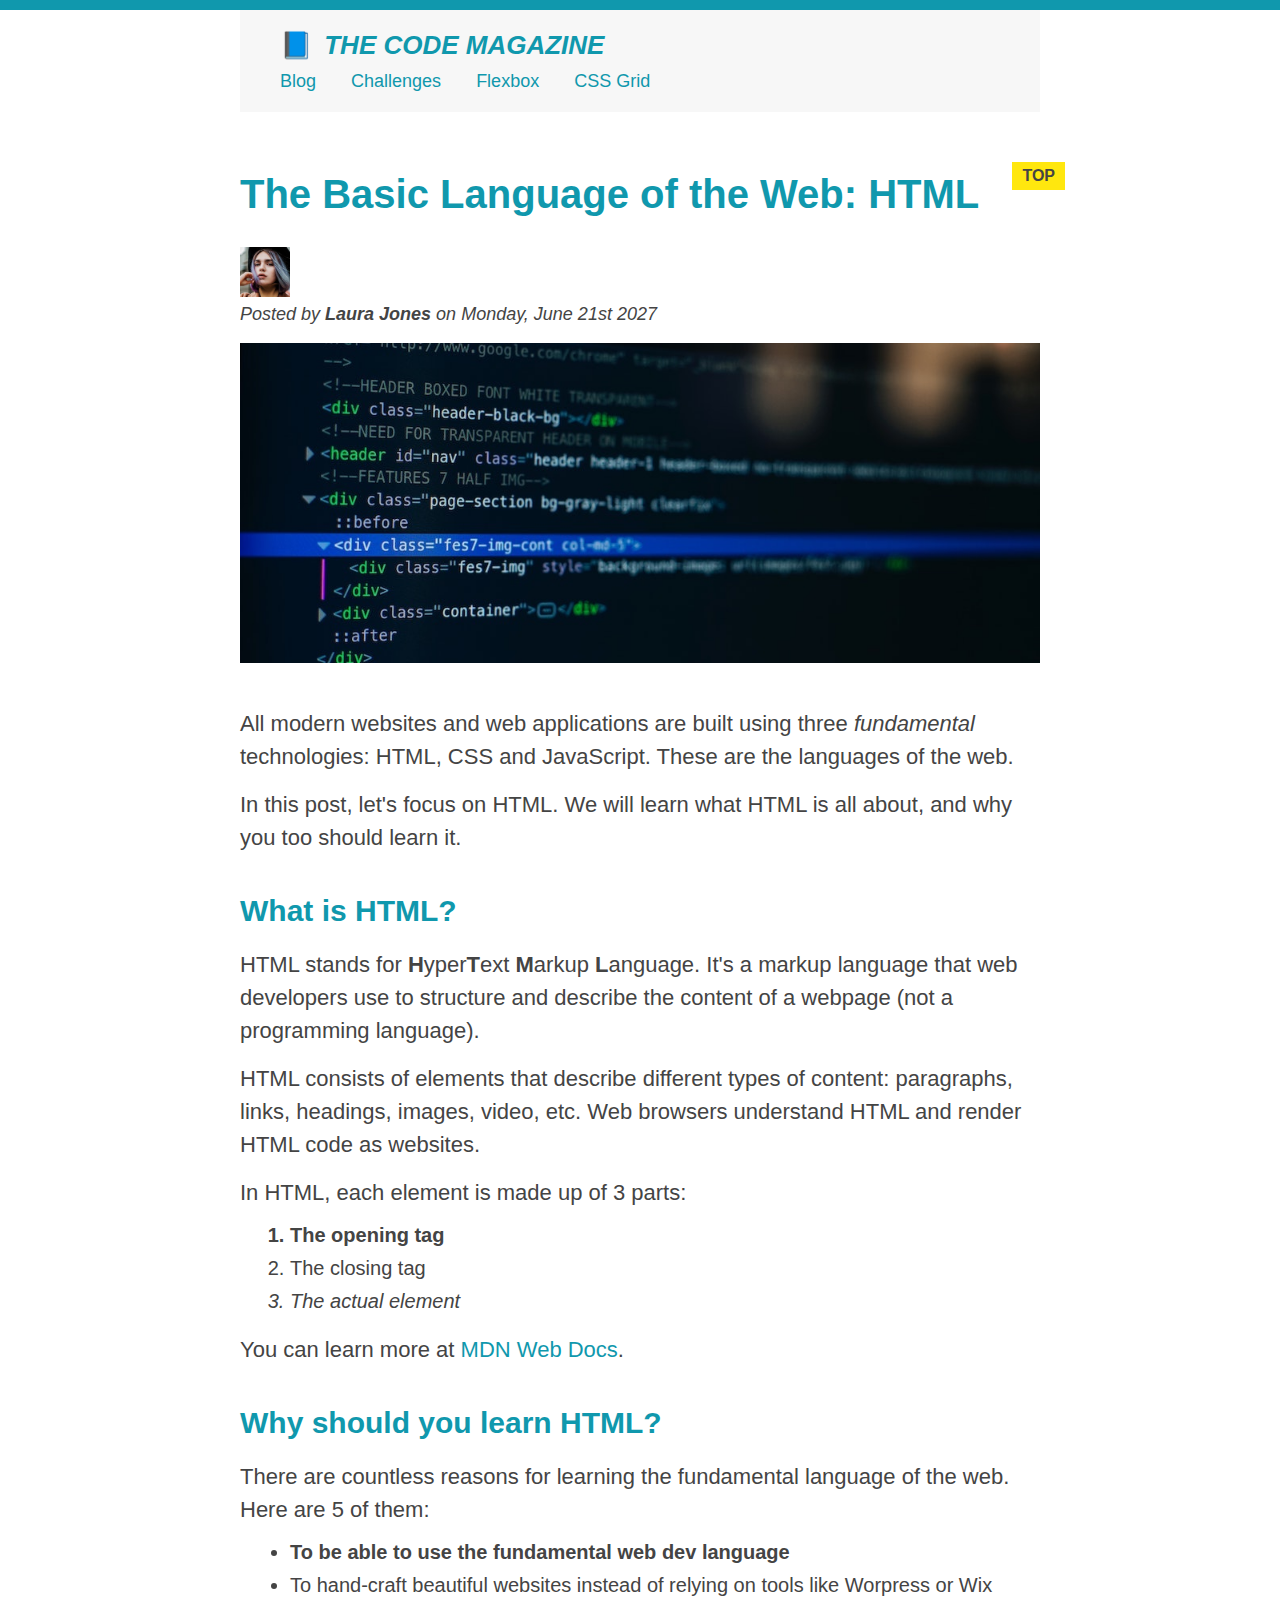
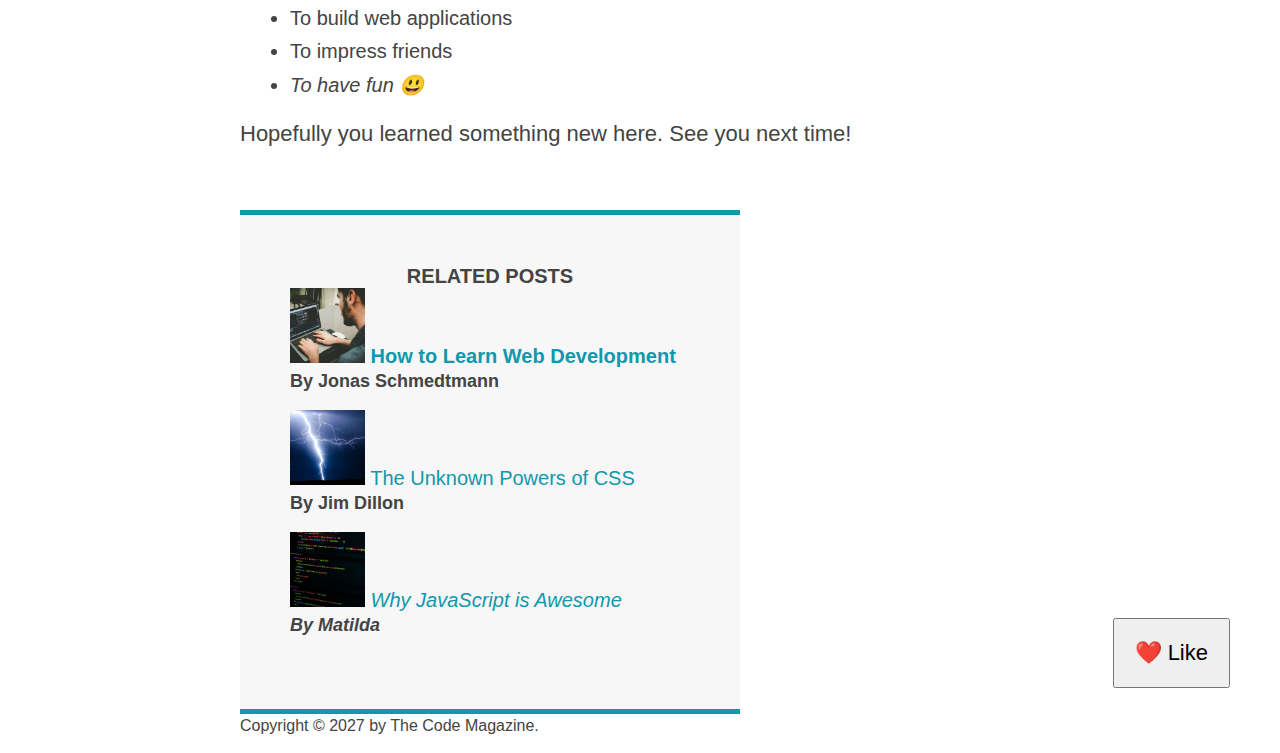
==== layout/index.html @ a83cea3f "init" ====
<!DOCTYPE html>
<html lang="en">
  <head>
    <meta charset="UTF-8" />
    <link href="style.css" rel="stylesheet" />

    <title>The Basic Language of the Web: HTML</title>
  </head>

  <body>
    <!--
    <h1>The Basic Language of the Web: HTML</h1>
    <h2>The Basic Language of the Web: HTML</h2>
    <h3>The Basic Language of the Web: HTML</h3>
    <h4>The Basic Language of the Web: HTML</h4>
    <h5>The Basic Language of the Web: HTML</h5>
    <h6>The Basic Language of the Web: HTML</h6>
    -->

    <div class="container">
      <header class="main-header">
        <h1>📘 The Code Magazine</h1>

        <nav>
          <!-- <strong>This is the navigation</strong> -->
          <a href="blog.html">Blog</a>
          <a href="#">Challenges</a>
          <a href="#">Flexbox</a>
          <a href="#">CSS Grid</a>
        </nav>
      </header>

      <article>
        <header class="post-header">
          <h2>The Basic Language of the Web: HTML</h2>

          <img
            src="img/laura-jones.jpg"
            alt="Headshot of Laura Jones"
            height="50"
            width="50"
          />

          <p id="author">
            Posted by <strong>Laura Jones</strong> on Monday, June 21st 2027
          </p>

          <img
            src="img/post-img.jpg"
            alt="HTML code on a screen"
            width="500"
            height="200"
            class="post-img"
          />
          <button>❤️ Like</button>
        </header>

        <p>
          All modern websites and web applications are built using three
          <em>fundamental</em>
          technologies: HTML, CSS and JavaScript. These are the languages of the
          web.
        </p>

        <p>
          In this post, let's focus on HTML. We will learn what HTML is all
          about, and why you too should learn it.
        </p>

        <h3>What is HTML?</h3>
        <p>
          HTML stands for <strong>H</strong>yper<strong>T</strong>ext
          <strong>M</strong>arkup <strong>L</strong>anguage. It's a markup
          language that web developers use to structure and describe the content
          of a webpage (not a programming language).
        </p>
        <p>
          HTML consists of elements that describe different types of content:
          paragraphs, links, headings, images, video, etc. Web browsers
          understand HTML and render HTML code as websites.
        </p>
        <p>In HTML, each element is made up of 3 parts:</p>

        <ol>
          <li class="first-li">The opening tag</li>
          <li>The closing tag</li>
          <li>The actual element</li>
        </ol>

        <p>
          You can learn more at
          <a
            href="https://developer.mozilla.org/en-US/docs/Web/HTML"
            target="_blank"
            >MDN Web Docs</a
          >.
        </p>

        <h3>Why should you learn HTML?</h3>

        <p>
          There are countless reasons for learning the fundamental language of
          the web. Here are 5 of them:
        </p>

        <ul>
          <li class="first-li">
            To be able to use the fundamental web dev language
          </li>
          <li>
            To hand-craft beautiful websites instead of relying on tools like
            Worpress or Wix
          </li>
          <li>To build web applications</li>
          <li>To impress friends</li>
          <li>To have fun 😃</li>
        </ul>

        <p>Hopefully you learned something new here. See you next time!</p>
      </article>

      <aside>
        <h4>Related posts</h4>

        <ul class="related">
          <li>
            <img
              src="img/related-1.jpg"
              alt="Person programming"
              width="75"
              height="75"
            />
            <a href="#">How to Learn Web Development</a>
            <p class="related-author">By Jonas Schmedtmann</p>
          </li>
          <li>
            <img
              src="img/related-2.jpg"
              alt="Lightning"
              width="75"
              height="75"
            />
            <a href="#">The Unknown Powers of CSS</a>
            <p class="related-author">By Jim Dillon</p>
          </li>
          <li>
            <img
              src="img/related-3.jpg"
              alt="JavaScript code on a screen"
              width="75"
              height="75"
            />
            <a href="#">Why JavaScript is Awesome</a>
            <p class="related-author">By Matilda</p>
          </li>
        </ul>
      </aside>

      <footer>
        <p id="copyright" class="copyright text">
          Copyright &copy; 2027 by The Code Magazine.
        </p>
      </footer>
    </div>
  </body>
</html>
---- layout/style.css ----
* {
  /* border-top: 10px solid #1098ad; */
  margin: 0;
  padding: 0;
}

/* PAGE SECTIONS */
body {
  color: #444;
  font-family: sans-serif;

  border-top: 10px solid #1098ad;
  position: relative;
}

.container {
  width: 800px;
  /* margin-left: auto;
  margin-right: auto; */
  margin: 0 auto;
}

.main-header {
  background-color: #f7f7f7;
  /* padding: 20px;
  padding-left: 40px;
  padding-right: 40px; */
  padding: 20px 40px;
  margin-bottom: 60px;
  /* height: 80px; */
}

nav {
  font-size: 18px;
  /* text-align: center; */
}

article {
  margin-bottom: 60px;
}

.post-header {
  margin-bottom: 40px;
  /* position: relative; */
}

aside {
  background-color: #f7f7f7;
  border-top: 5px solid #1098ad;
  border-bottom: 5px solid #1098ad;
  /* padding-top: 50px;
  padding-bottom: 50px; */
  padding: 50px 0;
  width: 500px;
}

/* SMALLER ELEMENTS */
h1,
h2,
h3 {
  color: #1098ad;
}

h1 {
  font-size: 26px;
  text-transform: uppercase;
  font-style: italic;
}

h2 {
  font-size: 40px;
  margin-bottom: 30px;
}

h3 {
  font-size: 30px;
  margin-bottom: 20px;
  margin-top: 40px;
}

h4 {
  font-size: 20px;
  text-transform: uppercase;
  text-align: center;
}

p {
  font-size: 22px;
  line-height: 1.5;
  margin-bottom: 15px;
}

ul,
ol {
  margin-left: 50px;
  margin-bottom: 20px;
}

li {
  font-size: 20px;
  margin-bottom: 10px;
  /* display: inline; */
}

li:last-child {
  margin-bottom: 0;
}

/* footer p {
  font-size: 16px;
} */

/* article header p {
  font-style: italic;
} */

#author {
  font-style: italic;
  font-size: 18px;
}

#copyright {
  font-size: 16px;
}

.related-author {
  font-size: 18px;
  font-weight: bold;
}

/* ul {
  list-style: none;
} */

.related {
  list-style: none;
}

body {
  /* background-color: orangered; */
}

/* .first-li {
  font-weight: bold;
} */

li:first-child {
  font-weight: bold;
}

li:last-child {
  font-style: italic;
}

li:nth-child(even) {
  /* color: red; */
}

/* Misconception: this won't work! */
article p:first-child {
  color: red;
}

/* Styling links */
a:link {
  color: #1098ad;
  text-decoration: none;
}

a:visited {
  /* color: #777; */
  color: #1098ad;
}

a:hover {
  color: orangered;
  font-weight: bold;
  text-decoration: underline orangered;
}

a:active {
  background-color: black;
  font-style: italic;
}
/* LVHA */

.post-img {
  width: 100%;
  height: auto;
}

nav a:link {
  /* background-color: orangered;
  margin: 20px;
  padding: 20px;

  display: block; */

  margin-right: 30px;
  margin-top: 10px;
  display: inline-block;
}

nav a:link:last-child {
  margin-right: 0;
}

button {
  font-size: 22px;
  padding: 20px;
  cursor: pointer;

  position: absolute;
  /* top: 50px;
  left: 50px; */
  bottom: 50px;
  right: 50px;
}

h1::first-letter {
  font-style: normal;
  margin-right: 5px;
}

h3 + p::first-line {
  /* color: red; */
}

h2 {
  /* background-color: orange; */
  position: relative;
}

h2::before {
  content: "TOP";
  background-color: #ffe70e;
  color: #444;
  font-size: 16px;
  font-weight: bold;
  display: inline-block;
  padding: 5px 10px;
  position: absolute;
  top: -10px;
  right: -25px;
}

/* Resolving conflicts */
/* #copyright {
  color: red;
}

.copyright {
  color: blue;
}

.text {
  color: yellow;
}

footer p {
  color: green !important;
} */

/* nav a:link,
nav p {
  font-size: 18px;
} */
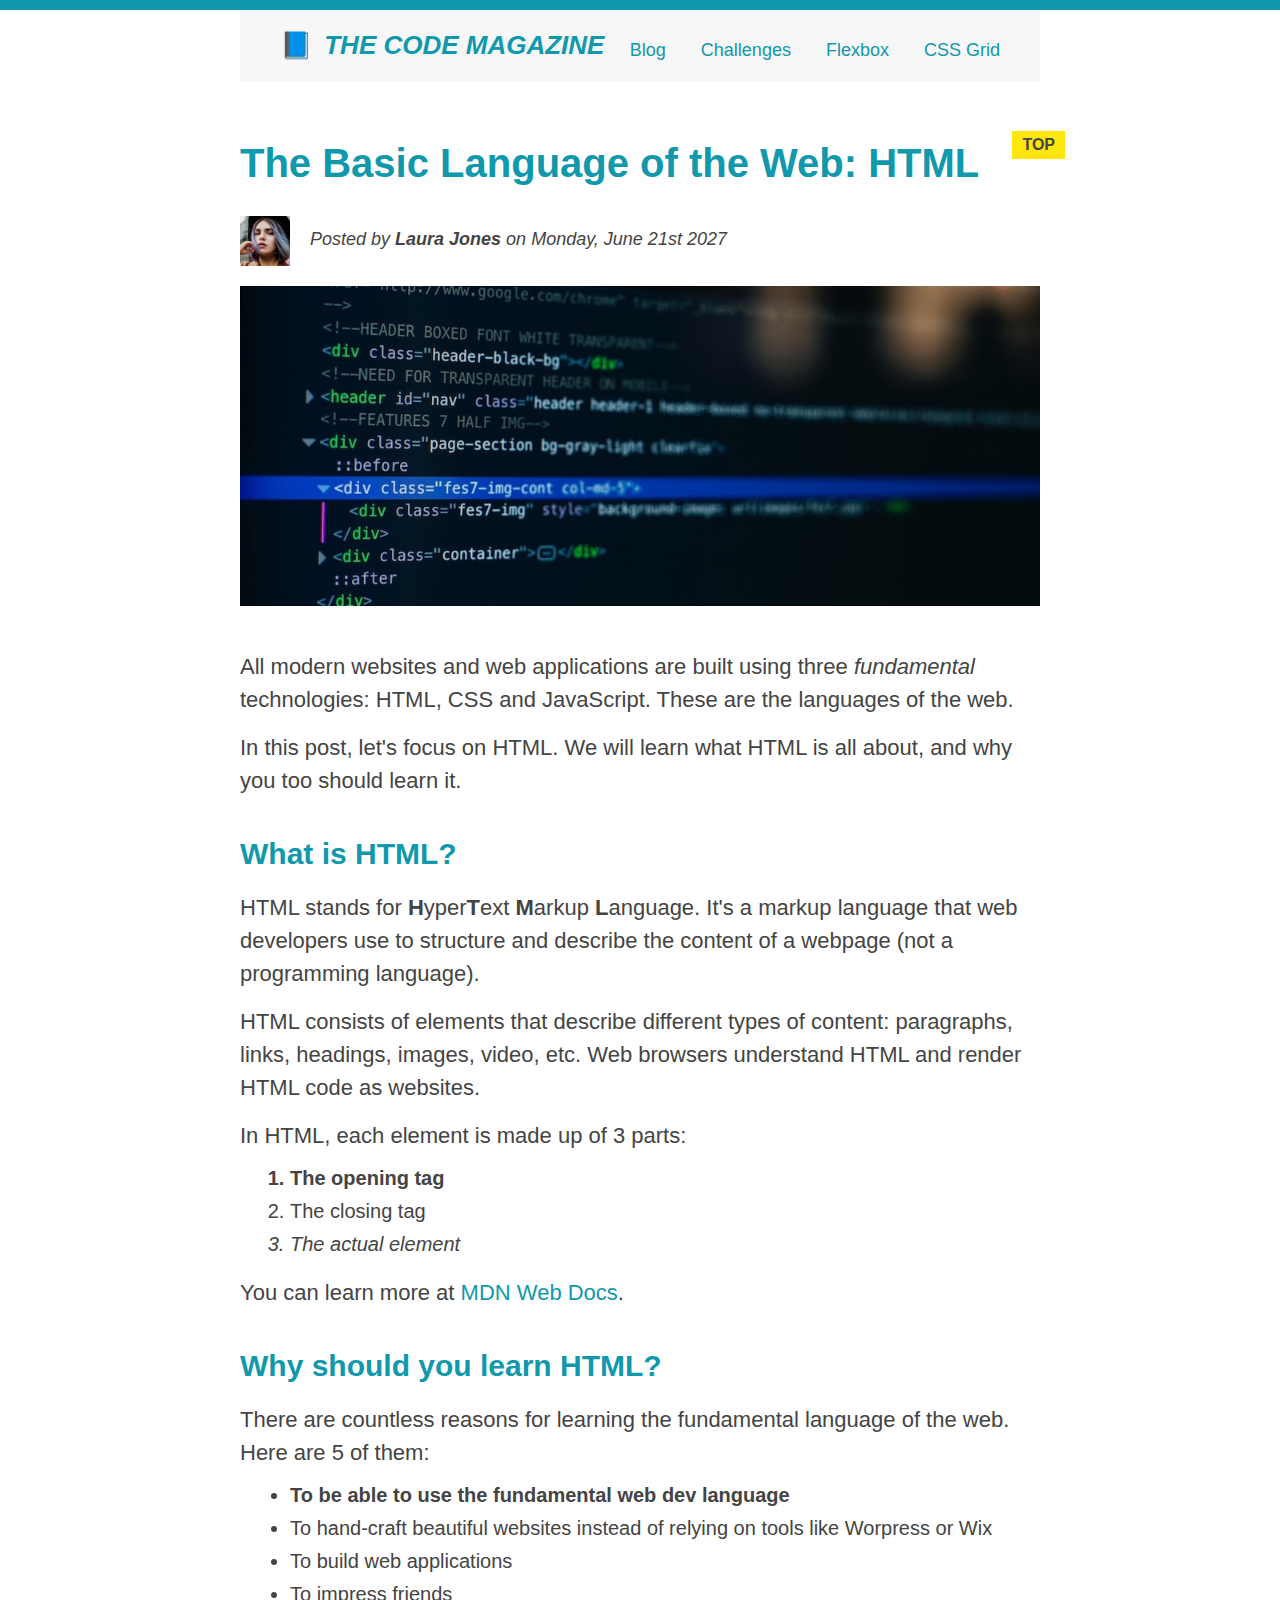
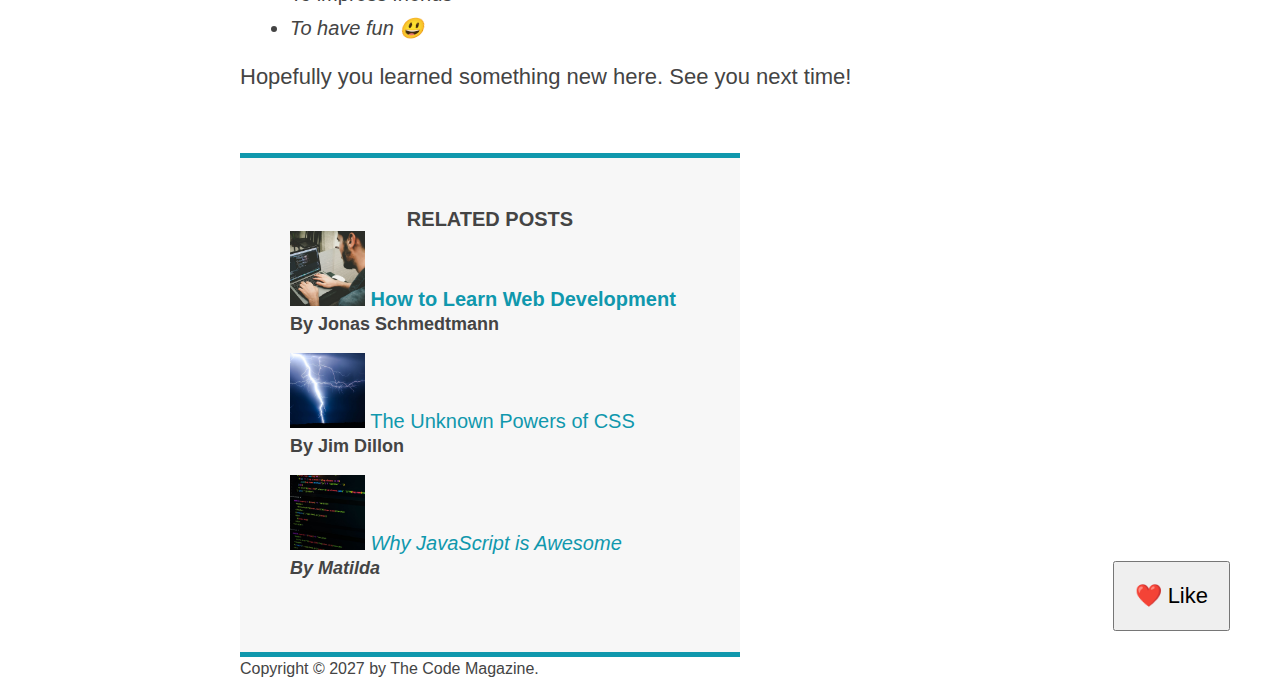
==== commit bee40ff5: "float: collapsing elements and clearfix" ====
--- a/layout/index.html
+++ b/layout/index.html
@@ -18,7 +18,7 @@
     -->
 
     <div class="container">
-      <header class="main-header">
+      <header class="main-header clearfix">
         <h1>📘 The Code Magazine</h1>
 
         <nav>
@@ -39,9 +39,10 @@
             alt="Headshot of Laura Jones"
             height="50"
             width="50"
+            class="author-img"
           />
 
-          <p id="author">
+          <p id="author" class="author">
             Posted by <strong>Laura Jones</strong> on Monday, June 21st 2027
           </p>
 
--- a/layout/style.css
+++ b/layout/style.css
@@ -1,109 +1,109 @@
 * {
-  /* border-top: 10px solid #1098ad; */
-  margin: 0;
-  padding: 0;
+    /* border-top: 10px solid #1098ad; */
+    margin: 0;
+    padding: 0;
 }
 
 /* PAGE SECTIONS */
 body {
-  color: #444;
-  font-family: sans-serif;
-
-  border-top: 10px solid #1098ad;
-  position: relative;
+    color: #444;
+    font-family: sans-serif;
+
+    border-top: 10px solid #1098ad;
+    position: relative;
 }
 
 .container {
-  width: 800px;
-  /* margin-left: auto;
+    width: 800px;
+    /* margin-left: auto;
   margin-right: auto; */
-  margin: 0 auto;
+    margin: 0 auto;
 }
 
 .main-header {
-  background-color: #f7f7f7;
-  /* padding: 20px;
+    background-color: #f7f7f7;
+    /* padding: 20px;
   padding-left: 40px;
   padding-right: 40px; */
-  padding: 20px 40px;
-  margin-bottom: 60px;
-  /* height: 80px; */
+    padding: 20px 40px;
+    margin-bottom: 60px;
+    /* height: 80px; */
 }
 
 nav {
-  font-size: 18px;
-  /* text-align: center; */
+    font-size: 18px;
+    /* text-align: center; */
 }
 
 article {
-  margin-bottom: 60px;
+    margin-bottom: 60px;
 }
 
 .post-header {
-  margin-bottom: 40px;
-  /* position: relative; */
+    margin-bottom: 40px;
+    /* position: relative; */
 }
 
 aside {
-  background-color: #f7f7f7;
-  border-top: 5px solid #1098ad;
-  border-bottom: 5px solid #1098ad;
-  /* padding-top: 50px;
+    background-color: #f7f7f7;
+    border-top: 5px solid #1098ad;
+    border-bottom: 5px solid #1098ad;
+    /* padding-top: 50px;
   padding-bottom: 50px; */
-  padding: 50px 0;
-  width: 500px;
+    padding: 50px 0;
+    width: 500px;
 }
 
 /* SMALLER ELEMENTS */
 h1,
 h2,
 h3 {
-  color: #1098ad;
+    color: #1098ad;
 }
 
 h1 {
-  font-size: 26px;
-  text-transform: uppercase;
-  font-style: italic;
+    font-size: 26px;
+    text-transform: uppercase;
+    font-style: italic;
 }
 
 h2 {
-  font-size: 40px;
-  margin-bottom: 30px;
+    font-size: 40px;
+    margin-bottom: 30px;
 }
 
 h3 {
-  font-size: 30px;
-  margin-bottom: 20px;
-  margin-top: 40px;
+    font-size: 30px;
+    margin-bottom: 20px;
+    margin-top: 40px;
 }
 
 h4 {
-  font-size: 20px;
-  text-transform: uppercase;
-  text-align: center;
+    font-size: 20px;
+    text-transform: uppercase;
+    text-align: center;
 }
 
 p {
-  font-size: 22px;
-  line-height: 1.5;
-  margin-bottom: 15px;
+    font-size: 22px;
+    line-height: 1.5;
+    margin-bottom: 15px;
 }
 
 ul,
 ol {
-  margin-left: 50px;
-  margin-bottom: 20px;
+    margin-left: 50px;
+    margin-bottom: 20px;
 }
 
 li {
-  font-size: 20px;
-  margin-bottom: 10px;
-  /* display: inline; */
+    font-size: 20px;
+    margin-bottom: 10px;
+    /* display: inline; */
 }
 
 li:last-child {
-  margin-bottom: 0;
+    margin-bottom: 0;
 }
 
 /* footer p {
@@ -115,17 +115,17 @@
 } */
 
 #author {
-  font-style: italic;
-  font-size: 18px;
+    font-style: italic;
+    font-size: 18px;
 }
 
 #copyright {
-  font-size: 16px;
+    font-size: 16px;
 }
 
 .related-author {
-  font-size: 18px;
-  font-weight: bold;
+    font-size: 18px;
+    font-weight: bold;
 }
 
 /* ul {
@@ -133,11 +133,11 @@
 } */
 
 .related {
-  list-style: none;
+    list-style: none;
 }
 
 body {
-  /* background-color: orangered; */
+    /* background-color: orangered; */
 }
 
 /* .first-li {
@@ -145,103 +145,103 @@
 } */
 
 li:first-child {
-  font-weight: bold;
+    font-weight: bold;
 }
 
 li:last-child {
-  font-style: italic;
+    font-style: italic;
 }
 
 li:nth-child(even) {
-  /* color: red; */
+    /* color: red; */
 }
 
 /* Misconception: this won't work! */
 article p:first-child {
-  color: red;
+    color: red;
 }
 
 /* Styling links */
 a:link {
-  color: #1098ad;
-  text-decoration: none;
+    color: #1098ad;
+    text-decoration: none;
 }
 
 a:visited {
-  /* color: #777; */
-  color: #1098ad;
+    /* color: #777; */
+    color: #1098ad;
 }
 
 a:hover {
-  color: orangered;
-  font-weight: bold;
-  text-decoration: underline orangered;
+    color: orangered;
+    font-weight: bold;
+    text-decoration: underline orangered;
 }
 
 a:active {
-  background-color: black;
-  font-style: italic;
+    background-color: black;
+    font-style: italic;
 }
 /* LVHA */
 
 .post-img {
-  width: 100%;
-  height: auto;
+    width: 100%;
+    height: auto;
 }
 
 nav a:link {
-  /* background-color: orangered;
+    /* background-color: orangered;
   margin: 20px;
   padding: 20px;
 
   display: block; */
 
-  margin-right: 30px;
-  margin-top: 10px;
-  display: inline-block;
+    margin-right: 30px;
+    margin-top: 10px;
+    display: inline-block;
 }
 
 nav a:link:last-child {
-  margin-right: 0;
+    margin-right: 0;
 }
 
 button {
-  font-size: 22px;
-  padding: 20px;
-  cursor: pointer;
-
-  position: absolute;
-  /* top: 50px;
+    font-size: 22px;
+    padding: 20px;
+    cursor: pointer;
+
+    position: absolute;
+    /* top: 50px;
   left: 50px; */
-  bottom: 50px;
-  right: 50px;
+    bottom: 50px;
+    right: 50px;
 }
 
 h1::first-letter {
-  font-style: normal;
-  margin-right: 5px;
+    font-style: normal;
+    margin-right: 5px;
 }
 
 h3 + p::first-line {
-  /* color: red; */
+    /* color: red; */
 }
 
 h2 {
-  /* background-color: orange; */
-  position: relative;
+    /* background-color: orange; */
+    position: relative;
 }
 
 h2::before {
-  content: "TOP";
-  background-color: #ffe70e;
-  color: #444;
-  font-size: 16px;
-  font-weight: bold;
-  display: inline-block;
-  padding: 5px 10px;
-  position: absolute;
-  top: -10px;
-  right: -25px;
+    content: 'TOP';
+    background-color: #ffe70e;
+    color: #444;
+    font-size: 16px;
+    font-weight: bold;
+    display: inline-block;
+    padding: 5px 10px;
+    position: absolute;
+    top: -10px;
+    right: -25px;
 }
 
 /* Resolving conflicts */
@@ -265,3 +265,30 @@
 nav p {
   font-size: 18px;
 } */
+/*: floats */
+
+.author-img {
+    float: left;
+    margin-bottom: 20px;
+}
+
+.author {
+    float: left;
+    margin: 10px 0 0 20px;
+}
+
+/*> collapsing elements */
+h1 {
+    float: left;
+}
+nav {
+    float: right;
+}
+
+/*' add class clearfix and pseudo element after to clear floats */
+
+.clearfix::after {
+    content: '';
+    clear: both;
+    display: block;
+}
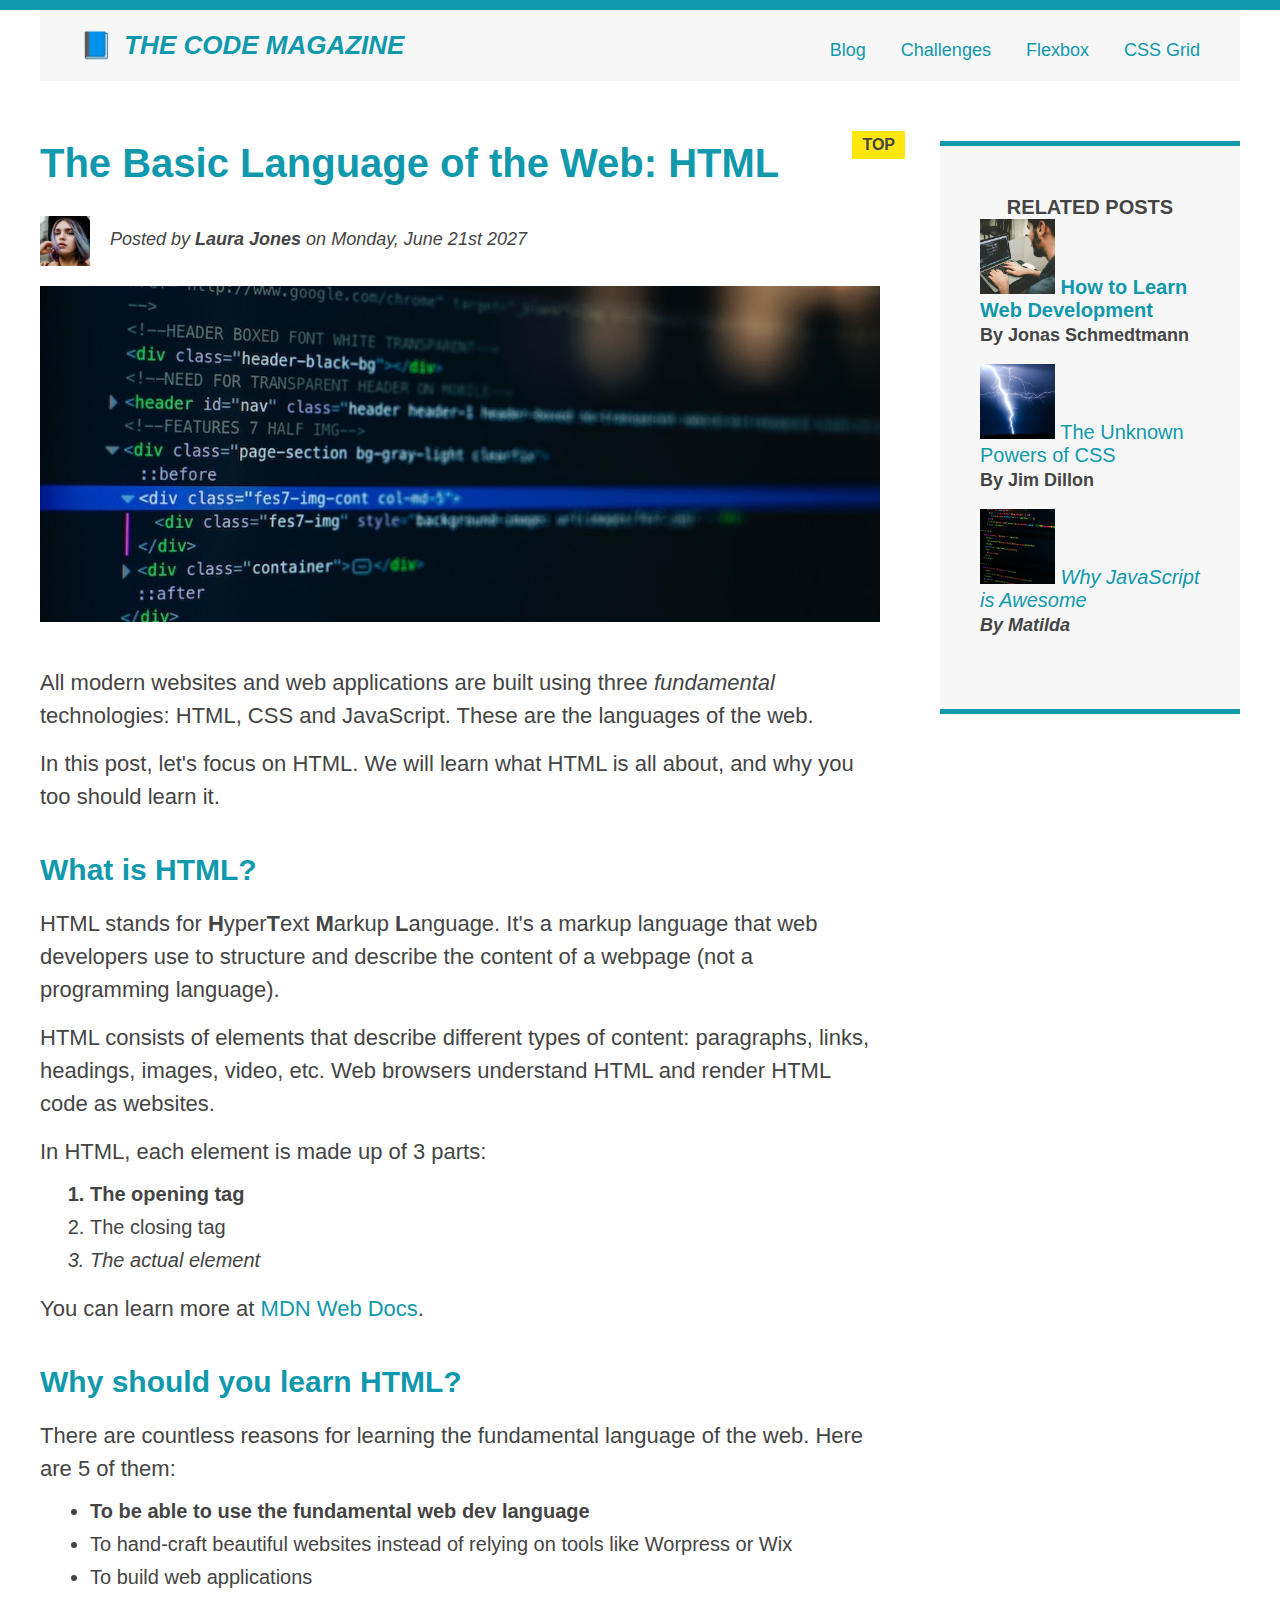
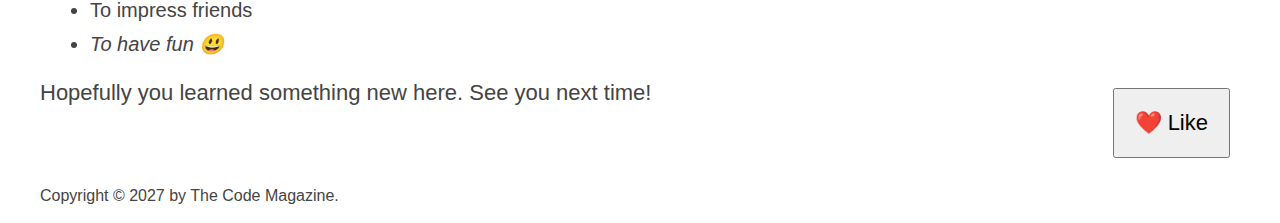
==== commit 185240c0: "flex property" ====
--- a/layout/index.html
+++ b/layout/index.html
@@ -1,14 +1,14 @@
 <!DOCTYPE html>
 <html lang="en">
-  <head>
-    <meta charset="UTF-8" />
-    <link href="style.css" rel="stylesheet" />
+    <head>
+        <meta charset="UTF-8" />
+        <link href="style.css" rel="stylesheet" />
 
-    <title>The Basic Language of the Web: HTML</title>
-  </head>
+        <title>The Basic Language of the Web: HTML</title>
+    </head>
 
-  <body>
-    <!--
+    <body>
+        <!--
     <h1>The Basic Language of the Web: HTML</h1>
     <h2>The Basic Language of the Web: HTML</h2>
     <h3>The Basic Language of the Web: HTML</h3>
@@ -17,151 +17,157 @@
     <h6>The Basic Language of the Web: HTML</h6>
     -->
 
-    <div class="container">
-      <header class="main-header clearfix">
-        <h1>📘 The Code Magazine</h1>
+        <div class="container">
+            <header class="main-header clearfix">
+                <h1>📘 The Code Magazine</h1>
 
-        <nav>
-          <!-- <strong>This is the navigation</strong> -->
-          <a href="blog.html">Blog</a>
-          <a href="#">Challenges</a>
-          <a href="#">Flexbox</a>
-          <a href="#">CSS Grid</a>
-        </nav>
-      </header>
+                <nav>
+                    <!-- <strong>This is the navigation</strong> -->
+                    <a href="blog.html">Blog</a>
+                    <a href="#">Challenges</a>
+                    <a href="flexbox.html">Flexbox</a>
+                    <a href="css-grid.html">CSS Grid</a>
+                </nav>
+            </header>
 
-      <article>
-        <header class="post-header">
-          <h2>The Basic Language of the Web: HTML</h2>
+            <article>
+                <header class="post-header">
+                    <h2>The Basic Language of the Web: HTML</h2>
 
-          <img
-            src="img/laura-jones.jpg"
-            alt="Headshot of Laura Jones"
-            height="50"
-            width="50"
-            class="author-img"
-          />
+                    <img
+                        src="img/laura-jones.jpg"
+                        alt="Headshot of Laura Jones"
+                        height="50"
+                        width="50"
+                        class="author-img"
+                    />
 
-          <p id="author" class="author">
-            Posted by <strong>Laura Jones</strong> on Monday, June 21st 2027
-          </p>
+                    <p id="author" class="author">
+                        Posted by <strong>Laura Jones</strong> on Monday, June
+                        21st 2027
+                    </p>
 
-          <img
-            src="img/post-img.jpg"
-            alt="HTML code on a screen"
-            width="500"
-            height="200"
-            class="post-img"
-          />
-          <button>❤️ Like</button>
-        </header>
+                    <img
+                        src="img/post-img.jpg"
+                        alt="HTML code on a screen"
+                        width="500"
+                        height="200"
+                        class="post-img"
+                    />
+                    <button>❤️ Like</button>
+                </header>
 
-        <p>
-          All modern websites and web applications are built using three
-          <em>fundamental</em>
-          technologies: HTML, CSS and JavaScript. These are the languages of the
-          web.
-        </p>
+                <p>
+                    All modern websites and web applications are built using
+                    three
+                    <em>fundamental</em>
+                    technologies: HTML, CSS and JavaScript. These are the
+                    languages of the web.
+                </p>
 
-        <p>
-          In this post, let's focus on HTML. We will learn what HTML is all
-          about, and why you too should learn it.
-        </p>
+                <p>
+                    In this post, let's focus on HTML. We will learn what HTML
+                    is all about, and why you too should learn it.
+                </p>
 
-        <h3>What is HTML?</h3>
-        <p>
-          HTML stands for <strong>H</strong>yper<strong>T</strong>ext
-          <strong>M</strong>arkup <strong>L</strong>anguage. It's a markup
-          language that web developers use to structure and describe the content
-          of a webpage (not a programming language).
-        </p>
-        <p>
-          HTML consists of elements that describe different types of content:
-          paragraphs, links, headings, images, video, etc. Web browsers
-          understand HTML and render HTML code as websites.
-        </p>
-        <p>In HTML, each element is made up of 3 parts:</p>
+                <h3>What is HTML?</h3>
+                <p>
+                    HTML stands for <strong>H</strong>yper<strong>T</strong>ext
+                    <strong>M</strong>arkup <strong>L</strong>anguage. It's a
+                    markup language that web developers use to structure and
+                    describe the content of a webpage (not a programming
+                    language).
+                </p>
+                <p>
+                    HTML consists of elements that describe different types of
+                    content: paragraphs, links, headings, images, video, etc.
+                    Web browsers understand HTML and render HTML code as
+                    websites.
+                </p>
+                <p>In HTML, each element is made up of 3 parts:</p>
 
-        <ol>
-          <li class="first-li">The opening tag</li>
-          <li>The closing tag</li>
-          <li>The actual element</li>
-        </ol>
+                <ol>
+                    <li class="first-li">The opening tag</li>
+                    <li>The closing tag</li>
+                    <li>The actual element</li>
+                </ol>
 
-        <p>
-          You can learn more at
-          <a
-            href="https://developer.mozilla.org/en-US/docs/Web/HTML"
-            target="_blank"
-            >MDN Web Docs</a
-          >.
-        </p>
+                <p>
+                    You can learn more at
+                    <a
+                        href="https://developer.mozilla.org/en-US/docs/Web/HTML"
+                        target="_blank"
+                        >MDN Web Docs</a
+                    >.
+                </p>
 
-        <h3>Why should you learn HTML?</h3>
+                <h3>Why should you learn HTML?</h3>
 
-        <p>
-          There are countless reasons for learning the fundamental language of
-          the web. Here are 5 of them:
-        </p>
+                <p>
+                    There are countless reasons for learning the fundamental
+                    language of the web. Here are 5 of them:
+                </p>
 
-        <ul>
-          <li class="first-li">
-            To be able to use the fundamental web dev language
-          </li>
-          <li>
-            To hand-craft beautiful websites instead of relying on tools like
-            Worpress or Wix
-          </li>
-          <li>To build web applications</li>
-          <li>To impress friends</li>
-          <li>To have fun 😃</li>
-        </ul>
+                <ul>
+                    <li class="first-li">
+                        To be able to use the fundamental web dev language
+                    </li>
+                    <li>
+                        To hand-craft beautiful websites instead of relying on
+                        tools like Worpress or Wix
+                    </li>
+                    <li>To build web applications</li>
+                    <li>To impress friends</li>
+                    <li>To have fun 😃</li>
+                </ul>
 
-        <p>Hopefully you learned something new here. See you next time!</p>
-      </article>
+                <p>
+                    Hopefully you learned something new here. See you next time!
+                </p>
+            </article>
 
-      <aside>
-        <h4>Related posts</h4>
+            <aside>
+                <h4>Related posts</h4>
 
-        <ul class="related">
-          <li>
-            <img
-              src="img/related-1.jpg"
-              alt="Person programming"
-              width="75"
-              height="75"
-            />
-            <a href="#">How to Learn Web Development</a>
-            <p class="related-author">By Jonas Schmedtmann</p>
-          </li>
-          <li>
-            <img
-              src="img/related-2.jpg"
-              alt="Lightning"
-              width="75"
-              height="75"
-            />
-            <a href="#">The Unknown Powers of CSS</a>
-            <p class="related-author">By Jim Dillon</p>
-          </li>
-          <li>
-            <img
-              src="img/related-3.jpg"
-              alt="JavaScript code on a screen"
-              width="75"
-              height="75"
-            />
-            <a href="#">Why JavaScript is Awesome</a>
-            <p class="related-author">By Matilda</p>
-          </li>
-        </ul>
-      </aside>
+                <ul class="related">
+                    <li>
+                        <img
+                            src="img/related-1.jpg"
+                            alt="Person programming"
+                            width="75"
+                            height="75"
+                        />
+                        <a href="#">How to Learn Web Development</a>
+                        <p class="related-author">By Jonas Schmedtmann</p>
+                    </li>
+                    <li>
+                        <img
+                            src="img/related-2.jpg"
+                            alt="Lightning"
+                            width="75"
+                            height="75"
+                        />
+                        <a href="#">The Unknown Powers of CSS</a>
+                        <p class="related-author">By Jim Dillon</p>
+                    </li>
+                    <li>
+                        <img
+                            src="img/related-3.jpg"
+                            alt="JavaScript code on a screen"
+                            width="75"
+                            height="75"
+                        />
+                        <a href="#">Why JavaScript is Awesome</a>
+                        <p class="related-author">By Matilda</p>
+                    </li>
+                </ul>
+            </aside>
 
-      <footer>
-        <p id="copyright" class="copyright text">
-          Copyright &copy; 2027 by The Code Magazine.
-        </p>
-      </footer>
-    </div>
-  </body>
+            <footer>
+                <p id="copyright" class="copyright text">
+                    Copyright &copy; 2027 by The Code Magazine.
+                </p>
+            </footer>
+        </div>
+    </body>
 </html>
--- a/layout/style.css
+++ b/layout/style.css
@@ -14,7 +14,7 @@
 }
 
 .container {
-    width: 800px;
+    width: 1200px;
     /* margin-left: auto;
   margin-right: auto; */
     margin: 0 auto;
@@ -134,6 +134,7 @@
 
 .related {
     list-style: none;
+    margin-left: 0;
 }
 
 body {
@@ -292,3 +293,27 @@
     clear: both;
     display: block;
 }
+
+/*: simple float layout */
+article{
+  float:left;
+  width: 70%
+
+}
+
+
+/*> border-box */
+aside{
+  box-sizing:border-box;
+  float: right;
+  width: 25%;
+  padding: 50px 40px;
+}
+
+
+/*' we dont need a clearfix because we can use footer to call clear property */
+footer{
+  clear:both
+}
+
+
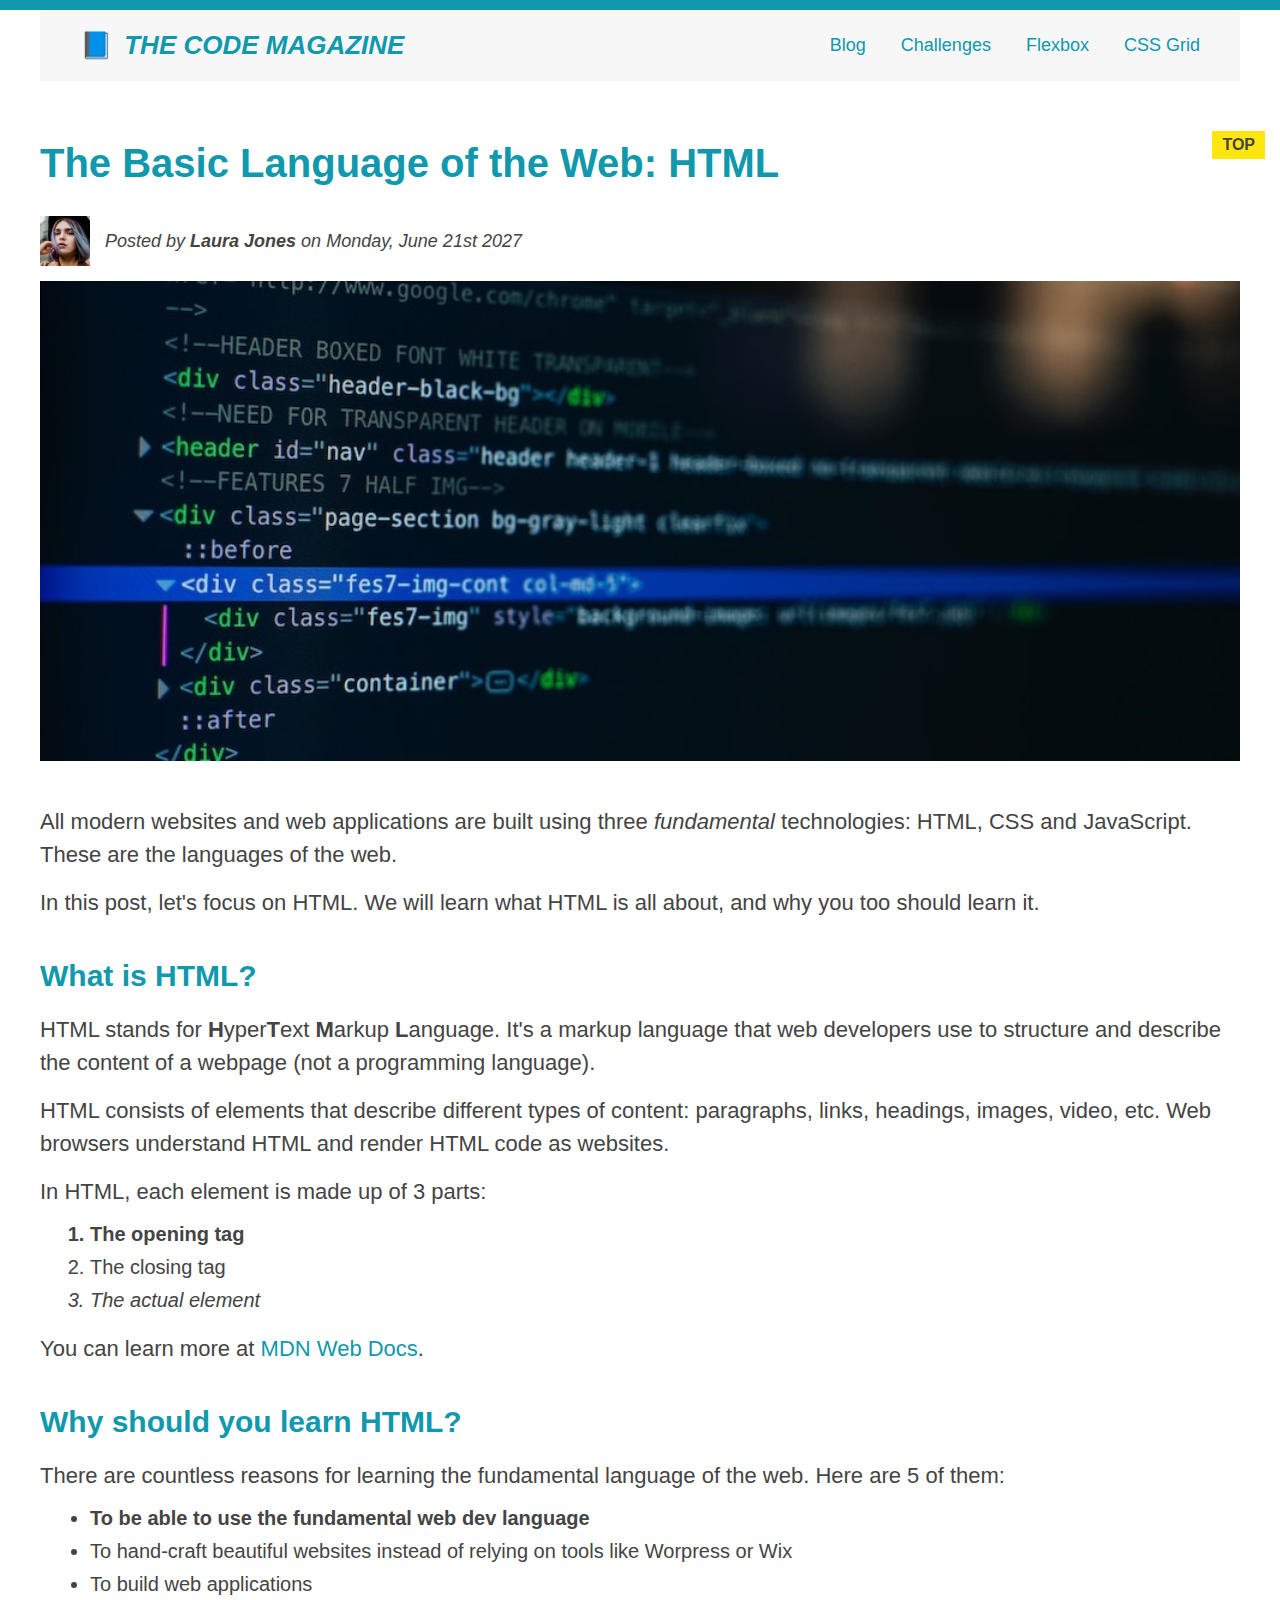
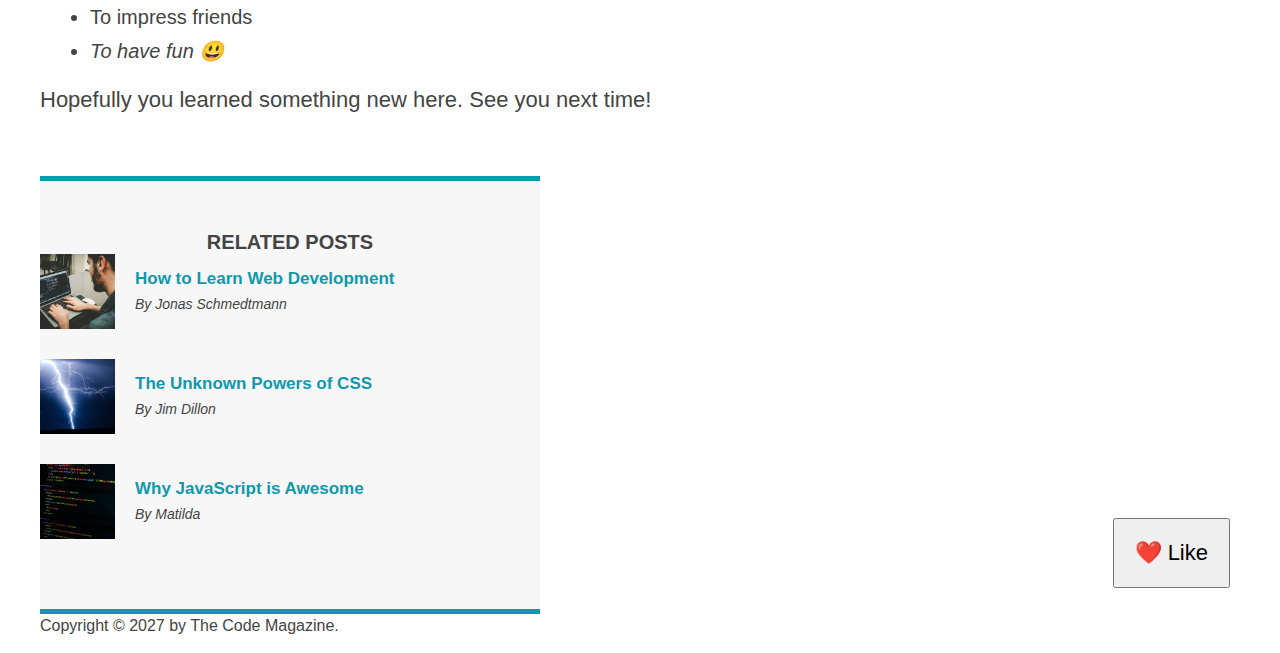
==== commit 10294baa: "simple flexbox  WIP" ====
--- a/layout/index.html
+++ b/layout/index.html
@@ -33,20 +33,20 @@
             <article>
                 <header class="post-header">
                     <h2>The Basic Language of the Web: HTML</h2>
+                    <div class="author-box">
+                        <img
+                            src="img/laura-jones.jpg"
+                            alt="Headshot of Laura Jones"
+                            height="50"
+                            width="50"
+                            class="author-img"
+                        />
 
-                    <img
-                        src="img/laura-jones.jpg"
-                        alt="Headshot of Laura Jones"
-                        height="50"
-                        width="50"
-                        class="author-img"
-                    />
-
-                    <p id="author" class="author">
-                        Posted by <strong>Laura Jones</strong> on Monday, June
-                        21st 2027
-                    </p>
-
+                        <p id="author" class="author">
+                            Posted by <strong>Laura Jones</strong> on Monday,
+                            June 21st 2027
+                        </p>
+                    </div>
                     <img
                         src="img/post-img.jpg"
                         alt="HTML code on a screen"
@@ -130,35 +130,44 @@
                 <h4>Related posts</h4>
 
                 <ul class="related">
-                    <li>
+                    <li class="related-post">
                         <img
                             src="img/related-1.jpg"
                             alt="Person programming"
                             width="75"
                             height="75"
                         />
-                        <a href="#">How to Learn Web Development</a>
-                        <p class="related-author">By Jonas Schmedtmann</p>
+                        <div>
+
+                            <a href="#" class="related-link">How to Learn Web Development</a>
+                            <p class="related-author">By Jonas Schmedtmann</p>
+                        </div>
                     </li>
-                    <li>
+                    <li class="related-post">
                         <img
                             src="img/related-2.jpg"
                             alt="Lightning"
                             width="75"
                             height="75"
                         />
-                        <a href="#">The Unknown Powers of CSS</a>
-                        <p class="related-author">By Jim Dillon</p>
+                        <div>
+
+                            <a href="#" class="related-link">The Unknown Powers of CSS</a>
+                            <p class="related-author">By Jim Dillon</p>
+                        </div>
                     </li>
-                    <li>
+                    <li class="related-post">
                         <img
                             src="img/related-3.jpg"
                             alt="JavaScript code on a screen"
                             width="75"
                             height="75"
                         />
-                        <a href="#">Why JavaScript is Awesome</a>
-                        <p class="related-author">By Matilda</p>
+                        <div>
+
+                            <a href="#" class="related-link">Why JavaScript is Awesome</a>
+                            <p class="related-author">By Matilda</p>
+                        </div>
                     </li>
                 </ul>
             </aside>
--- a/layout/style.css
+++ b/layout/style.css
@@ -198,7 +198,6 @@
   display: block; */
 
     margin-right: 30px;
-    margin-top: 10px;
     display: inline-block;
 }
 
@@ -267,7 +266,7 @@
   font-size: 18px;
 } */
 /*: floats */
-
+/* 
 .author-img {
     float: left;
     margin-bottom: 20px;
@@ -276,44 +275,81 @@
 .author {
     float: left;
     margin: 10px 0 0 20px;
-}
+} */
 
 /*> collapsing elements */
-h1 {
+/* h1 {
     float: left;
 }
 nav {
     float: right;
-}
+} */
 
 /*' add class clearfix and pseudo element after to clear floats */
-
+/* 
 .clearfix::after {
     content: '';
     clear: both;
     display: block;
-}
+} */
 
 /*: simple float layout */
-article{
+/* article{
   float:left;
   width: 70%
 
 }
-
+ */
 
 /*> border-box */
-aside{
+/* aside{
   box-sizing:border-box;
   float: right;
   width: 25%;
   padding: 50px 40px;
-}
-
+} */
 
 /*' we dont need a clearfix because we can use footer to call clear property */
-footer{
+/* footer{
   clear:both
-}
-
-
+} */
+
+/*: use flexbox */
+
+.main-header {
+    display: flex;
+    align-items: center;
+    justify-content: space-between;
+}
+
+.author-box {
+    display: flex;
+    align-items: center;
+    margin-bottom: 15px;
+}
+
+.author {
+    margin-bottom: 0;
+    margin-left: 15px;
+}
+
+.related-post {
+    display: flex;
+    align-items: center;
+    gap:20px; 
+    margin-bottom: 30px;
+}
+.related-link:link {
+    font-size: 17px;
+    font-weight: bold;
+    font-style: normal;
+    display: block;
+    margin-bottom: 5px;
+}
+
+.related-author {
+    margin-bottom: 0;
+    font-size: 14px;
+    font-weight: normal;
+    font-style: italic;
+}
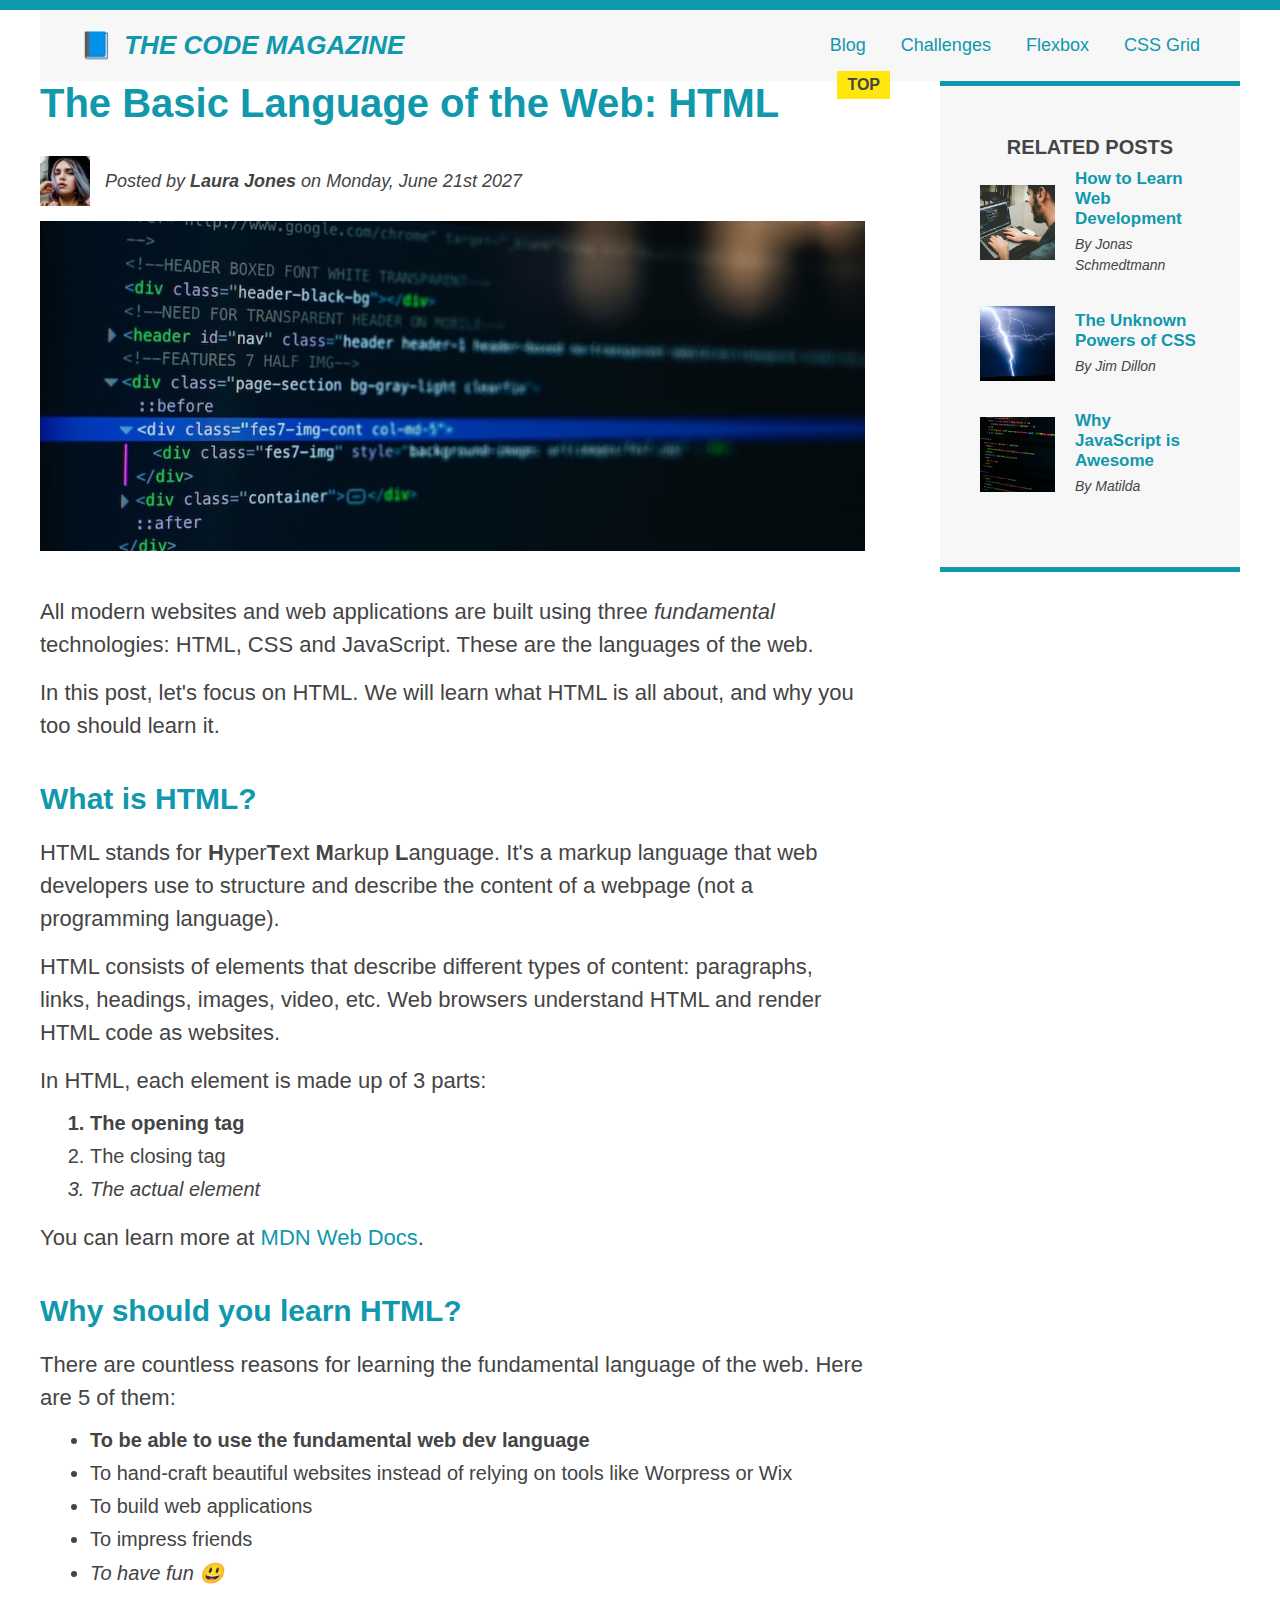
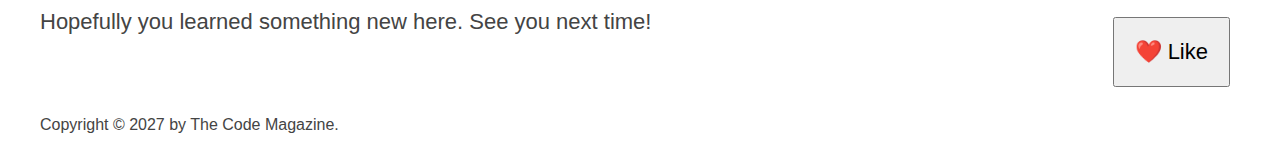
==== commit aa06a1ad: "simple flexbox page" ====
--- a/layout/index.html
+++ b/layout/index.html
@@ -29,7 +29,7 @@
                     <a href="css-grid.html">CSS Grid</a>
                 </nav>
             </header>
-
+<div class="row">
             <article>
                 <header class="post-header">
                     <h2>The Basic Language of the Web: HTML</h2>
@@ -171,7 +171,7 @@
                     </li>
                 </ul>
             </aside>
-
+        </div>
             <footer>
                 <p id="copyright" class="copyright text">
                     Copyright &copy; 2027 by The Code Magazine.
--- a/layout/style.css
+++ b/layout/style.css
@@ -2,6 +2,7 @@
     /* border-top: 10px solid #1098ad; */
     margin: 0;
     padding: 0;
+    box-sizing: border-box;
 }
 
 /* PAGE SECTIONS */
@@ -26,7 +27,7 @@
   padding-left: 40px;
   padding-right: 40px; */
     padding: 20px 40px;
-    margin-bottom: 60px;
+    /* margin-bottom: 60px; */
     /* height: 80px; */
 }
 
@@ -36,7 +37,7 @@
 }
 
 article {
-    margin-bottom: 60px;
+    /* margin-bottom: 60px; */
 }
 
 .post-header {
@@ -48,10 +49,7 @@
     background-color: #f7f7f7;
     border-top: 5px solid #1098ad;
     border-bottom: 5px solid #1098ad;
-    /* padding-top: 50px;
-  padding-bottom: 50px; */
-    padding: 50px 0;
-    width: 500px;
+    padding: 50px 40px;
 }
 
 /* SMALLER ELEMENTS */
@@ -82,6 +80,7 @@
     font-size: 20px;
     text-transform: uppercase;
     text-align: center;
+    margin-bottom: 10px;
 }
 
 p {
@@ -137,9 +136,6 @@
     margin-left: 0;
 }
 
-body {
-    /* background-color: orangered; */
-}
 
 /* .first-li {
   font-weight: bold;
@@ -336,7 +332,7 @@
 .related-post {
     display: flex;
     align-items: center;
-    gap:20px; 
+    gap: 20px;
     margin-bottom: 30px;
 }
 .related-link:link {
@@ -344,6 +340,7 @@
     font-weight: bold;
     font-style: normal;
     display: block;
+    /*' in order for margin top and bottom to work, we need to convert the inline to block */
     margin-bottom: 5px;
 }
 
@@ -353,3 +350,19 @@
     font-weight: normal;
     font-style: italic;
 }
+.row {
+    display: flex;
+    gap: 75px;
+    margin-bottom: 60px;
+    align-items: flex-start;
+}
+
+article {
+    flex: 1;
+    /*' set it to 1 will let it compute auto populate the rest of the space */
+    margin-bottom: 0;
+}
+aside {
+    flex: 0 0 300px;
+    
+}
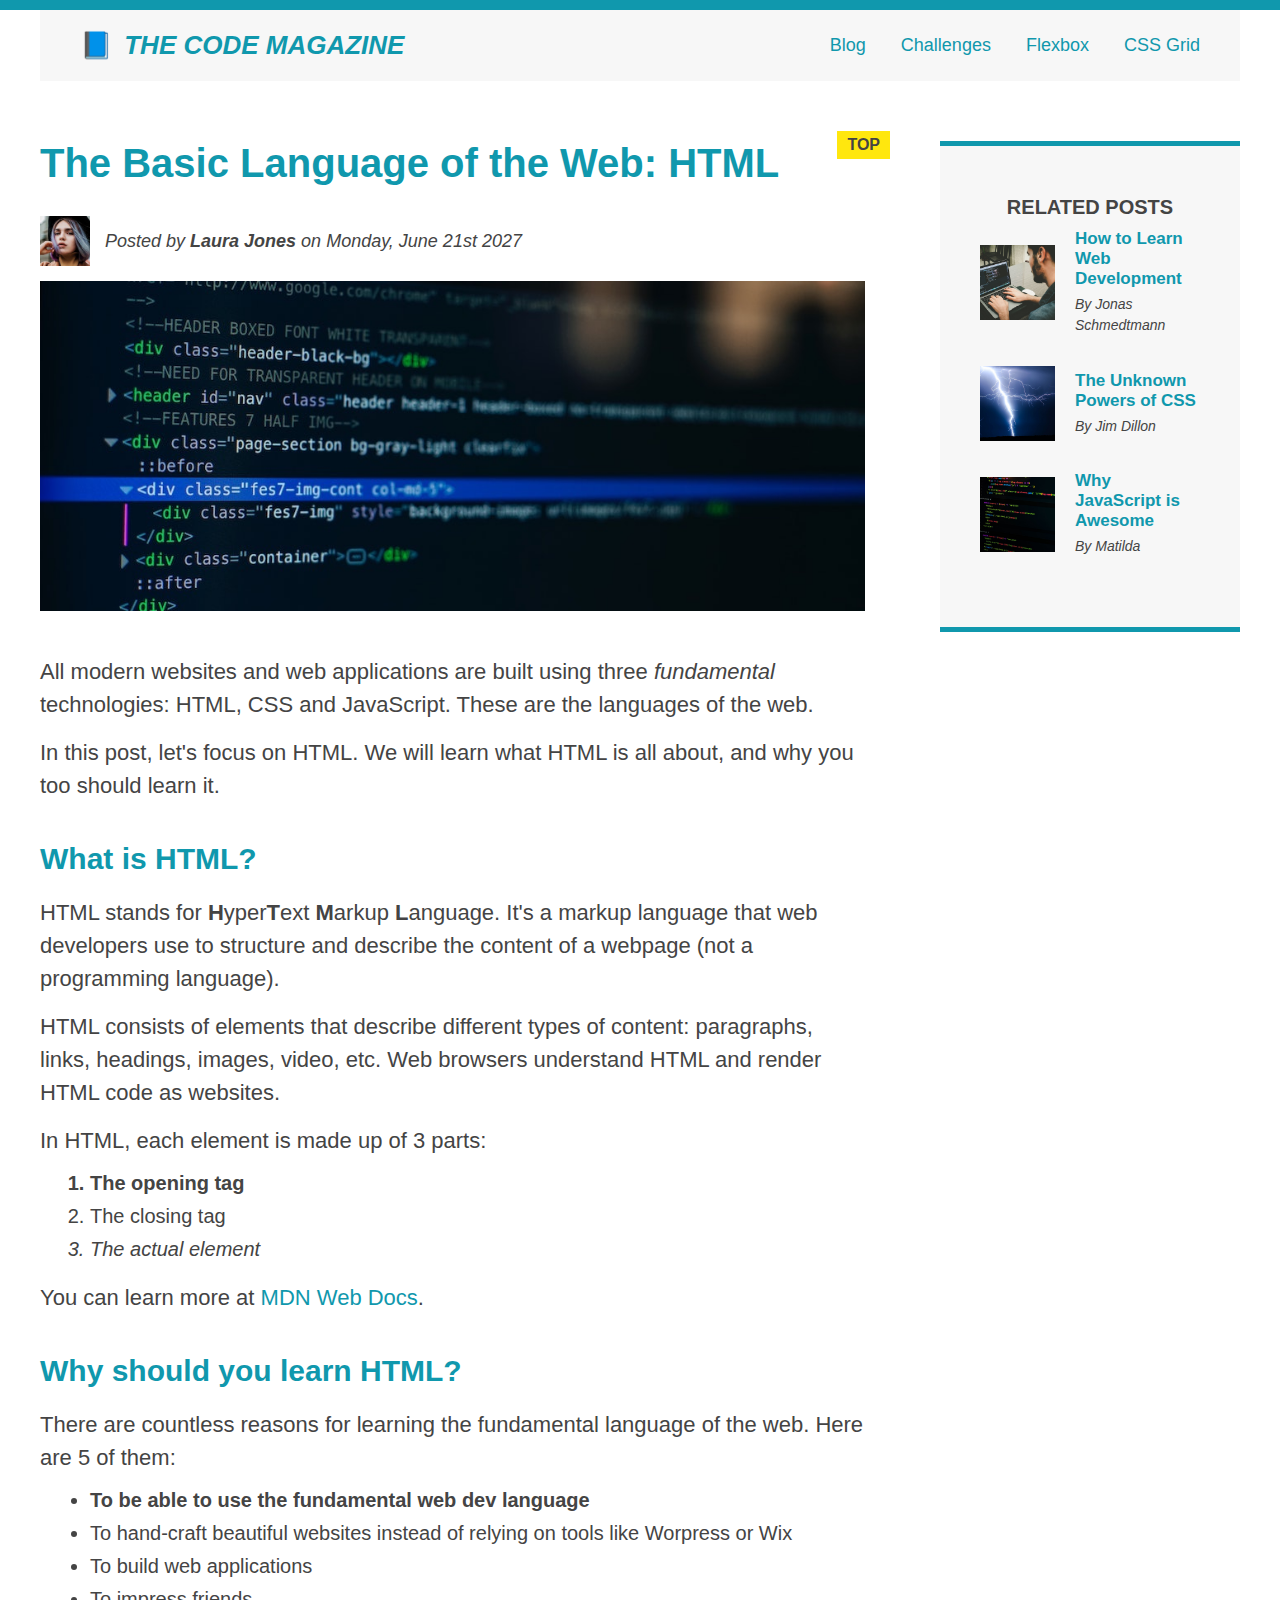
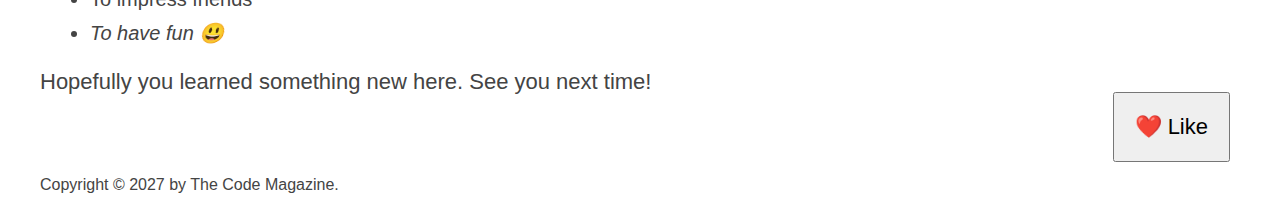
==== commit 0c88f0de: "use cssgrid to rebuild the page" ====
--- a/layout/index.html
+++ b/layout/index.html
@@ -8,14 +8,6 @@
     </head>
 
     <body>
-        <!--
-    <h1>The Basic Language of the Web: HTML</h1>
-    <h2>The Basic Language of the Web: HTML</h2>
-    <h3>The Basic Language of the Web: HTML</h3>
-    <h4>The Basic Language of the Web: HTML</h4>
-    <h5>The Basic Language of the Web: HTML</h5>
-    <h6>The Basic Language of the Web: HTML</h6>
-    -->
 
         <div class="container">
             <header class="main-header clearfix">
@@ -29,7 +21,7 @@
                     <a href="css-grid.html">CSS Grid</a>
                 </nav>
             </header>
-<div class="row">
+<!-- <div class="row"> -->
             <article>
                 <header class="post-header">
                     <h2>The Basic Language of the Web: HTML</h2>
@@ -171,7 +163,7 @@
                     </li>
                 </ul>
             </aside>
-        </div>
+        <!-- </div> -->
             <footer>
                 <p id="copyright" class="copyright text">
                     Copyright &copy; 2027 by The Code Magazine.
--- a/layout/style.css
+++ b/layout/style.css
@@ -350,7 +350,7 @@
     font-weight: normal;
     font-style: italic;
 }
-.row {
+/* .row {
     display: flex;
     gap: 75px;
     margin-bottom: 60px;
@@ -359,10 +359,29 @@
 
 article {
     flex: 1;
-    /*' set it to 1 will let it compute auto populate the rest of the space */
     margin-bottom: 0;
 }
 aside {
     flex: 0 0 300px;
     
-}
+} */
+
+/*: use cssgrid to rebuild the simple page */
+.container {
+    display: grid;
+    grid-template-columns: 1fr 300px;
+    column-gap: 75px;
+    row-gap: 60px;
+}
+.main-header{
+    grid-column: 1/-1;
+    
+}
+
+aside{
+align-self: start;
+}
+
+.footer{
+    grid-column: 1/-1;
+}